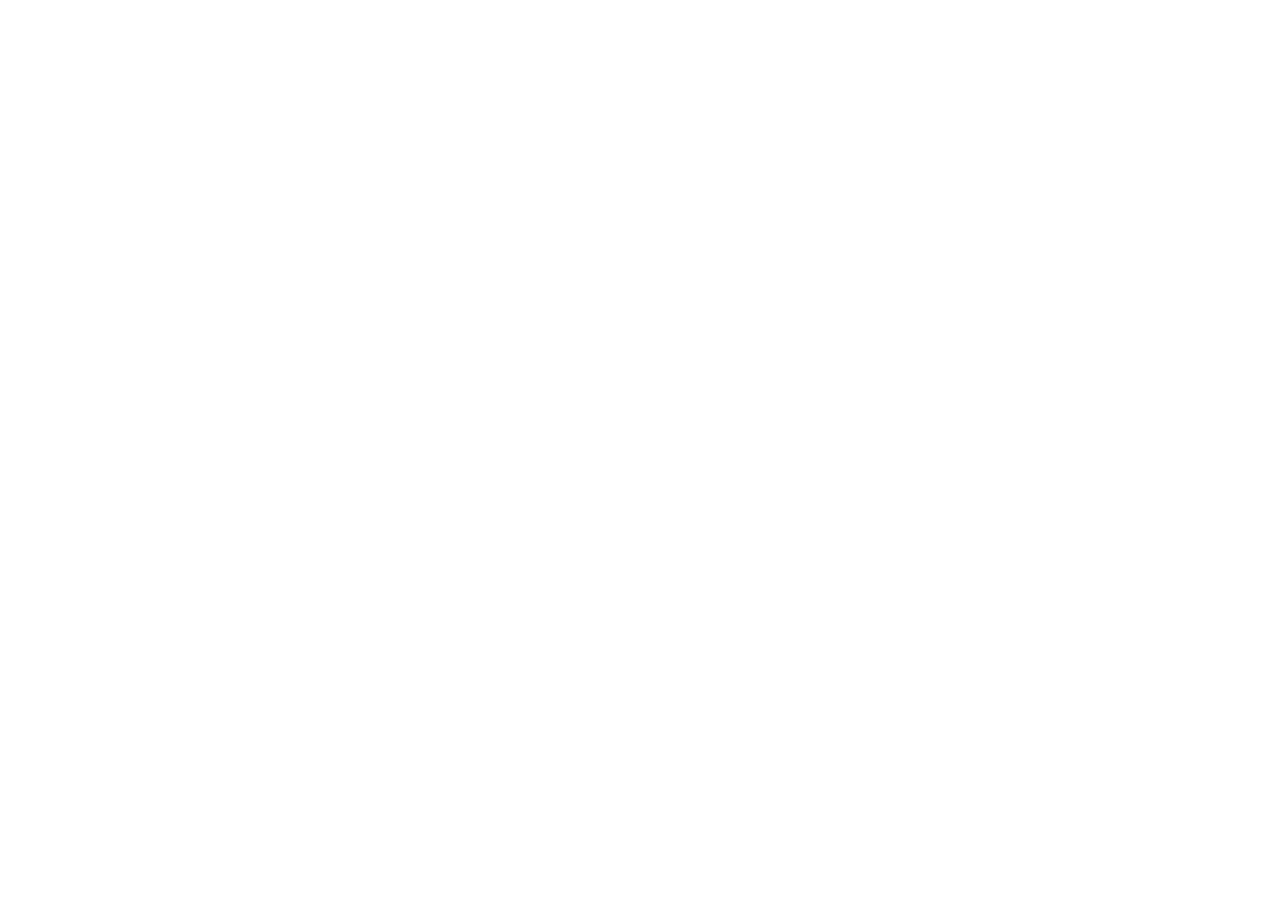
==== index.html @ a6644580 "Add files via upload" ====
<!DOCTYPE html>
<html lang="vi">
  <head>
    <meta charset="UTF-8" />
    <link rel="icon" type="image/svg+xml" href="data:image/svg+xml,<svg xmlns=%22http://www.w3.org/2000/svg%22 viewBox=%220 0 100 100%22><text y=%22.9em%22 font-size=%2290%22>🎓</text></svg>" />
    <meta name="viewport" content="width=device-width, initial-scale=1.0" />
    <title>Công cụ Tính Điểm GPA DTU - Tham khảo cá nhân</title>
    <meta name="description" content="Ứng dụng tham khảo giúp tính GPA tích lũy, theo dõi tín chỉ học lại/cải thiện và quản lý bảng điểm cá nhân. Không phải website chính thức của Đại Học Duy Tân." />
<!-- Dùng đường dẫn tương đối để chạy đúng trên GitHub Pages -->
    <script type="module" crossorigin src="./assets/index-BPbzpTUj.js"></script>
    <link rel="stylesheet" crossorigin href="./assets/index-DLIS5DeS.css" />
  </head>
  <body class="bg-slate-950 text-slate-100 min-h-screen selection:bg-indigo-500 selection:text-white antialiased">
    <div id="root"></div>
  </body>
</html>
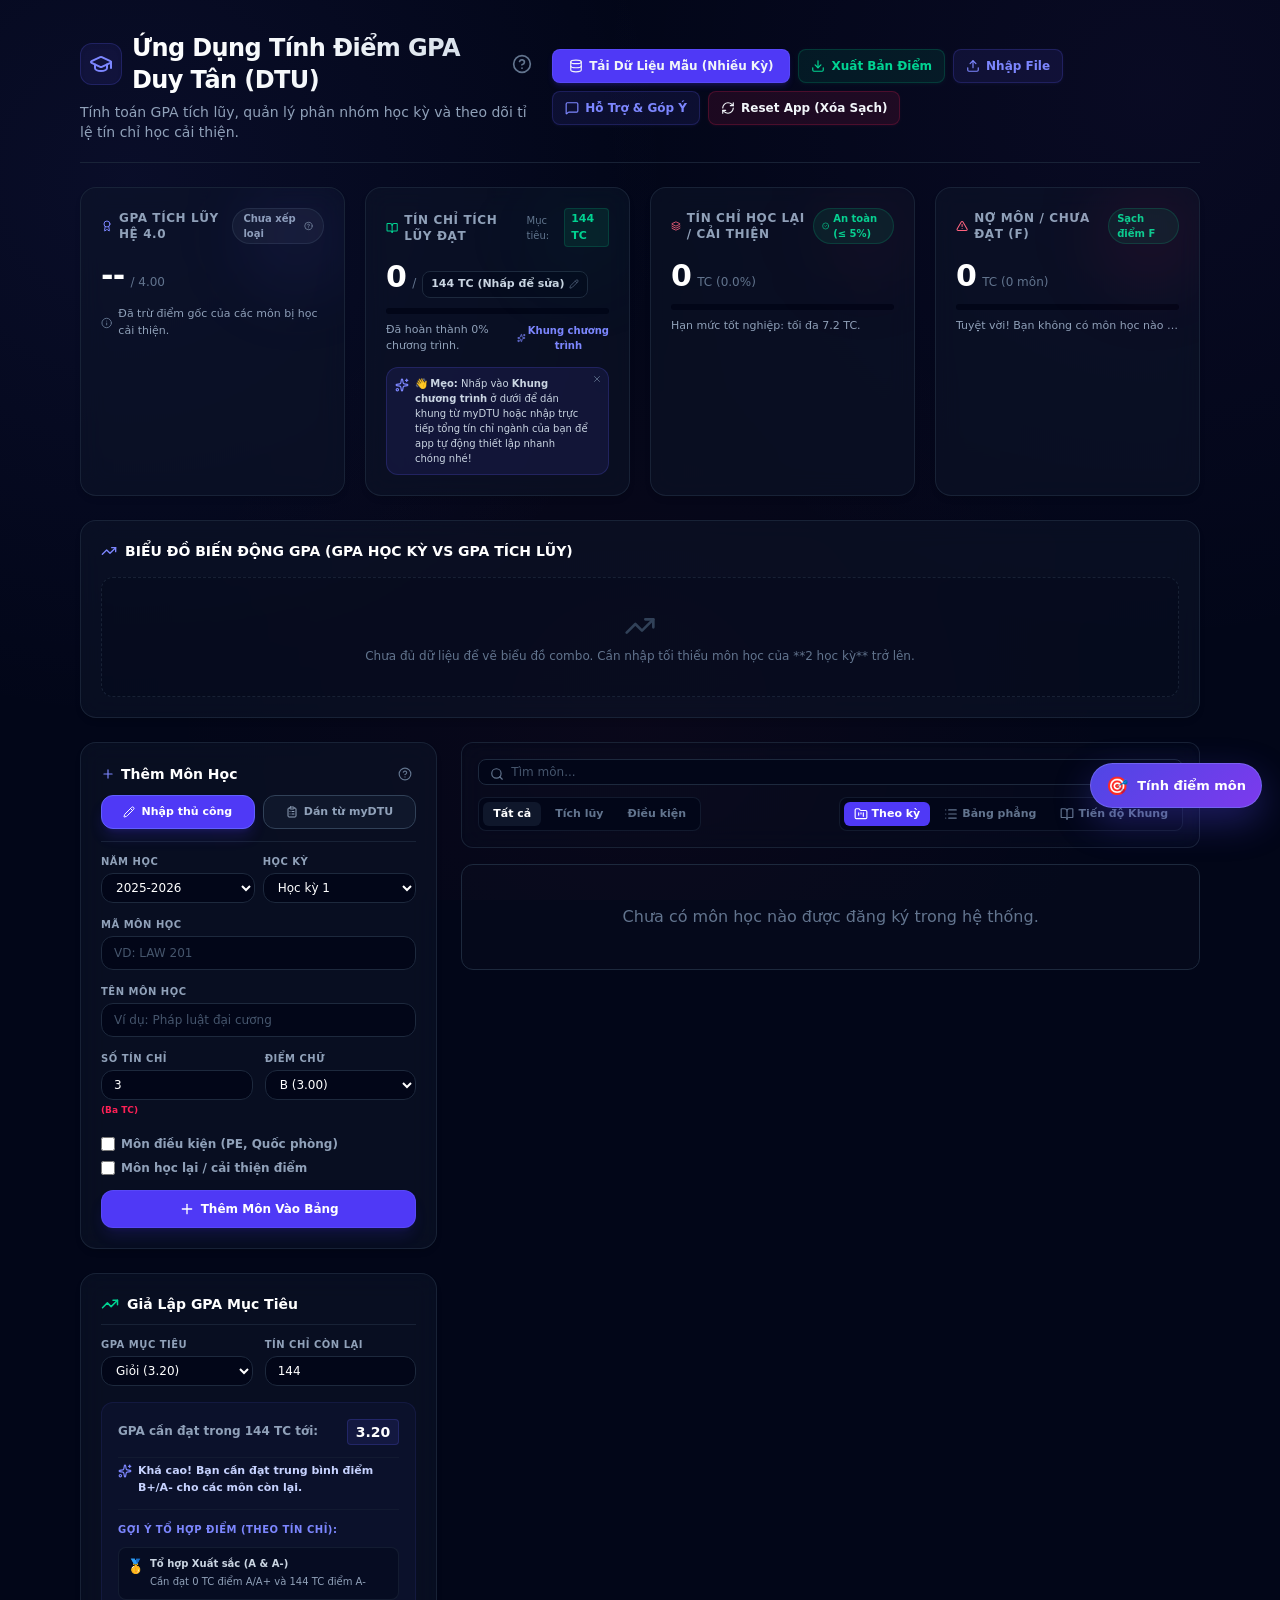
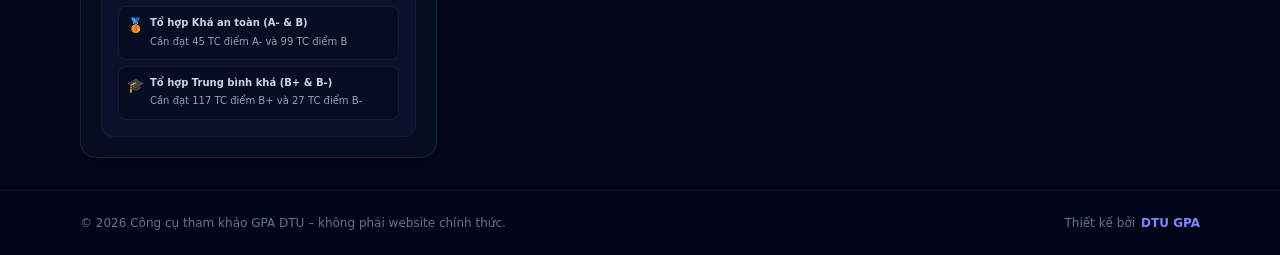
==== commit 9abb7d5a: "Add files via upload" ====
--- a/index.html
+++ b/index.html
@@ -2,15 +2,20 @@
 <html lang="vi">
   <head>
     <meta charset="UTF-8" />
+    <meta name="viewport" content="width=device-width, initial-scale=1.0" />
+    <meta name="theme-color" content="#020617" />
     <link rel="icon" type="image/svg+xml" href="data:image/svg+xml,<svg xmlns=%22http://www.w3.org/2000/svg%22 viewBox=%220 0 100 100%22><text y=%22.9em%22 font-size=%2290%22>🎓</text></svg>" />
-    <meta name="viewport" content="width=device-width, initial-scale=1.0" />
     <title>Công cụ Tính Điểm GPA DTU - Tham khảo cá nhân</title>
-    <meta name="description" content="Ứng dụng tham khảo giúp tính GPA tích lũy, theo dõi tín chỉ học lại/cải thiện và quản lý bảng điểm cá nhân. Không phải website chính thức của Đại Học Duy Tân." />
-<!-- Dùng đường dẫn tương đối để chạy đúng trên GitHub Pages -->
-    <script type="module" crossorigin src="./assets/index-BPbzpTUj.js"></script>
-    <link rel="stylesheet" crossorigin href="./assets/index-DLIS5DeS.css" />
+    <meta name="description" content="Ứng dụng tham khảo giúp tính GPA tích lũy, theo dõi tín chỉ học lại/cải thiện và quản lý bảng điểm cá nhân. Không phải website chính thức của Đại học Duy Tân." />
+    <script type="module" crossorigin src="./index-BPbzpTUj.js"></script>
+    <link rel="stylesheet" crossorigin href="./index-DLIS5DeS.css" />
   </head>
   <body class="bg-slate-950 text-slate-100 min-h-screen selection:bg-indigo-500 selection:text-white antialiased">
-    <div id="root"></div>
+    <div id="root">
+      <div style="min-height:100vh;display:grid;place-items:center;background:#020617;color:#cbd5e1;font-family:Arial,sans-serif;padding:24px;text-align:center">
+        <div>Đang tải công cụ GPA DTU...</div>
+      </div>
+    </div>
+    <script src="./grade-target-calculator.js"></script>
   </body>
 </html>
--- a/index-DLIS5DeS.css
+++ b/index-DLIS5DeS.css
@@ -0,0 +1 @@
+@layer components;@layer properties{@supports (((-webkit-hyphens:none)) and (not (margin-trim:inline))) or ((-moz-orient:inline) and (not (color:rgb(from red r g b)))){*,:before,:after,::backdrop{--tw-translate-x:0;--tw-translate-y:0;--tw-translate-z:0;--tw-rotate-x:initial;--tw-rotate-y:initial;--tw-rotate-z:initial;--tw-skew-x:initial;--tw-skew-y:initial;--tw-space-y-reverse:0;--tw-divide-y-reverse:0;--tw-border-style:solid;--tw-gradient-position:initial;--tw-gradient-from:#0000;--tw-gradient-via:#0000;--tw-gradient-to:#0000;--tw-gradient-stops:initial;--tw-gradient-via-stops:initial;--tw-gradient-from-position:0%;--tw-gradient-via-position:50%;--tw-gradient-to-position:100%;--tw-leading:initial;--tw-font-weight:initial;--tw-tracking:initial;--tw-shadow:0 0 #0000;--tw-shadow-color:initial;--tw-shadow-alpha:100%;--tw-inset-shadow:0 0 #0000;--tw-inset-shadow-color:initial;--tw-inset-shadow-alpha:100%;--tw-ring-color:initial;--tw-ring-shadow:0 0 #0000;--tw-inset-ring-color:initial;--tw-inset-ring-shadow:0 0 #0000;--tw-ring-inset:initial;--tw-ring-offset-width:0px;--tw-ring-offset-color:#fff;--tw-ring-offset-shadow:0 0 #0000;--tw-blur:initial;--tw-brightness:initial;--tw-contrast:initial;--tw-grayscale:initial;--tw-hue-rotate:initial;--tw-invert:initial;--tw-opacity:initial;--tw-saturate:initial;--tw-sepia:initial;--tw-drop-shadow:initial;--tw-drop-shadow-color:initial;--tw-drop-shadow-alpha:100%;--tw-drop-shadow-size:initial;--tw-backdrop-blur:initial;--tw-backdrop-brightness:initial;--tw-backdrop-contrast:initial;--tw-backdrop-grayscale:initial;--tw-backdrop-hue-rotate:initial;--tw-backdrop-invert:initial;--tw-backdrop-opacity:initial;--tw-backdrop-saturate:initial;--tw-backdrop-sepia:initial;--tw-duration:initial;--tw-scale-x:1;--tw-scale-y:1;--tw-scale-z:1}}}@layer theme{:root,:host{--font-sans:ui-sans-serif, system-ui, sans-serif, "Apple Color Emoji", "Segoe UI Emoji", "Segoe UI Symbol", "Noto Color Emoji";--font-mono:ui-monospace, SFMono-Regular, Menlo, Monaco, Consolas, "Liberation Mono", "Courier New", monospace;--color-amber-400:oklch(82.8% .189 84.429);--color-amber-500:oklch(76.9% .188 70.08);--color-emerald-100:oklch(95% .052 163.051);--color-emerald-300:oklch(84.5% .143 164.978);--color-emerald-400:oklch(76.5% .177 163.223);--color-emerald-500:oklch(69.6% .17 162.48);--color-emerald-600:oklch(59.6% .145 163.225);--color-emerald-900:oklch(37.8% .077 168.94);--color-emerald-950:oklch(26.2% .051 172.552);--color-teal-400:oklch(77.7% .152 181.912);--color-indigo-200:oklch(87% .065 274.039);--color-indigo-300:oklch(78.5% .115 274.713);--color-indigo-400:oklch(67.3% .182 276.935);--color-indigo-500:oklch(58.5% .233 277.117);--color-indigo-600:oklch(51.1% .262 276.966);--color-indigo-900:oklch(35.9% .144 278.697);--color-violet-400:oklch(70.2% .183 293.541);--color-violet-500:oklch(60.6% .25 292.717);--color-violet-600:oklch(54.1% .281 293.009);--color-purple-500:oklch(62.7% .265 303.9);--color-rose-400:oklch(71.2% .194 13.428);--color-rose-500:oklch(64.5% .246 16.439);--color-rose-600:oklch(58.6% .253 17.585);--color-rose-900:oklch(41% .159 10.272);--color-rose-950:oklch(27.1% .105 12.094);--color-slate-100:oklch(96.8% .007 247.896);--color-slate-200:oklch(92.9% .013 255.508);--color-slate-300:oklch(86.9% .022 252.894);--color-slate-400:oklch(70.4% .04 256.788);--color-slate-500:oklch(55.4% .046 257.417);--color-slate-600:oklch(44.6% .043 257.281);--color-slate-700:oklch(37.2% .044 257.287);--color-slate-800:oklch(27.9% .041 260.031);--color-slate-900:oklch(20.8% .042 265.755);--color-slate-950:oklch(12.9% .042 264.695);--color-black:#000;--color-white:#fff;--spacing:.25rem;--container-md:28rem;--container-lg:32rem;--container-xl:36rem;--container-3xl:48rem;--container-6xl:72rem;--text-xs:.75rem;--text-xs--line-height:calc(1 / .75);--text-sm:.875rem;--text-sm--line-height:calc(1.25 / .875);--text-base:1rem;--text-base--line-height:calc(1.5 / 1);--text-lg:1.125rem;--text-lg--line-height:calc(1.75 / 1.125);--text-xl:1.25rem;--text-xl--line-height:calc(1.75 / 1.25);--text-2xl:1.5rem;--text-2xl--line-height:calc(2 / 1.5);--text-3xl:1.875rem;--text-3xl--line-height:calc(2.25 / 1.875);--font-weight-medium:500;--font-weight-semibold:600;--font-weight-bold:700;--font-weight-extrabold:800;--font-weight-black:900;--tracking-tight:-.025em;--tracking-wide:.025em;--tracking-wider:.05em;--leading-tight:1.25;--leading-snug:1.375;--leading-normal:1.5;--leading-relaxed:1.625;--radius-md:.375rem;--radius-lg:.5rem;--radius-xl:.75rem;--radius-2xl:1rem;--radius-3xl:1.5rem;--animate-pulse:pulse 2s cubic-bezier(.4, 0, .6, 1) infinite;--blur-sm:8px;--blur-md:12px;--blur-2xl:40px;--default-transition-duration:.15s;--default-transition-timing-function:cubic-bezier(.4, 0, .2, 1);--default-font-family:var(--font-sans);--default-mono-font-family:var(--font-mono)}}@layer base{*,:after,:before,::backdrop{box-sizing:border-box;border:0 solid;margin:0;padding:0}::file-selector-button{box-sizing:border-box;border:0 solid;margin:0;padding:0}html,:host{-webkit-text-size-adjust:100%;tab-size:4;line-height:1.5;font-family:var(--default-font-family,ui-sans-serif, system-ui, sans-serif, "Apple Color Emoji", "Segoe UI Emoji", "Segoe UI Symbol", "Noto Color Emoji");font-feature-settings:var(--default-font-feature-settings,normal);font-variation-settings:var(--default-font-variation-settings,normal);-webkit-tap-highlight-color:transparent}hr{height:0;color:inherit;border-top-width:1px}abbr:where([title]){-webkit-text-decoration:underline dotted;text-decoration:underline dotted}h1,h2,h3,h4,h5,h6{font-size:inherit;font-weight:inherit}a{color:inherit;-webkit-text-decoration:inherit;-webkit-text-decoration:inherit;-webkit-text-decoration:inherit;-webkit-text-decoration:inherit;text-decoration:inherit}b,strong{font-weight:bolder}code,kbd,samp,pre{font-family:var(--default-mono-font-family,ui-monospace, SFMono-Regular, Menlo, Monaco, Consolas, "Liberation Mono", "Courier New", monospace);font-feature-settings:var(--default-mono-font-feature-settings,normal);font-variation-settings:var(--default-mono-font-variation-settings,normal);font-size:1em}small{font-size:80%}sub,sup{vertical-align:baseline;font-size:75%;line-height:0;position:relative}sub{bottom:-.25em}sup{top:-.5em}table{text-indent:0;border-color:inherit;border-collapse:collapse}:-moz-focusring{outline:auto}progress{vertical-align:baseline}summary{display:list-item}ol,ul,menu{list-style:none}img,svg,video,canvas,audio,iframe,embed,object{vertical-align:middle;display:block}img,video{max-width:100%;height:auto}button,input,select,optgroup,textarea{font:inherit;font-feature-settings:inherit;font-variation-settings:inherit;letter-spacing:inherit;color:inherit;opacity:1;background-color:#0000;border-radius:0}::file-selector-button{font:inherit;font-feature-settings:inherit;font-variation-settings:inherit;letter-spacing:inherit;color:inherit;opacity:1;background-color:#0000;border-radius:0}:where(select:is([multiple],[size])) optgroup{font-weight:bolder}:where(select:is([multiple],[size])) optgroup option{padding-inline-start:20px}::file-selector-button{margin-inline-end:4px}::placeholder{opacity:1}@supports (not ((-webkit-appearance:-apple-pay-button))) or (contain-intrinsic-size:1px){::placeholder{color:currentColor}@supports (color:color-mix(in lab, red, red)){::placeholder{color:color-mix(in oklab, currentcolor 50%, transparent)}}}textarea{resize:vertical}::-webkit-search-decoration{-webkit-appearance:none}::-webkit-date-and-time-value{min-height:1lh;text-align:inherit}::-webkit-datetime-edit{display:inline-flex}::-webkit-datetime-edit-fields-wrapper{padding:0}::-webkit-datetime-edit{padding-block:0}::-webkit-datetime-edit-year-field{padding-block:0}::-webkit-datetime-edit-month-field{padding-block:0}::-webkit-datetime-edit-day-field{padding-block:0}::-webkit-datetime-edit-hour-field{padding-block:0}::-webkit-datetime-edit-minute-field{padding-block:0}::-webkit-datetime-edit-second-field{padding-block:0}::-webkit-datetime-edit-millisecond-field{padding-block:0}::-webkit-datetime-edit-meridiem-field{padding-block:0}::-webkit-calendar-picker-indicator{line-height:1}:-moz-ui-invalid{box-shadow:none}button,input:where([type=button],[type=reset],[type=submit]){appearance:button}::file-selector-button{appearance:button}::-webkit-inner-spin-button{height:auto}::-webkit-outer-spin-button{height:auto}[hidden]:where(:not([hidden=until-found])){display:none!important}}@layer utilities{.pointer-events-none{pointer-events:none}.visible{visibility:visible}.absolute{position:absolute}.fixed{position:fixed}.relative{position:relative}.static{position:static}.inset-0{inset:calc(var(--spacing) * 0)}.inset-x-0{inset-inline:calc(var(--spacing) * 0)}.-top-1\.5{top:calc(var(--spacing) * -1.5)}.top-0{top:calc(var(--spacing) * 0)}.top-1{top:calc(var(--spacing) * 1)}.top-2{top:calc(var(--spacing) * 2)}.top-5{top:calc(var(--spacing) * 5)}.right-0{right:calc(var(--spacing) * 0)}.right-1{right:calc(var(--spacing) * 1)}.-bottom-1\.5{bottom:calc(var(--spacing) * -1.5)}.bottom-0{bottom:calc(var(--spacing) * 0)}.bottom-5{bottom:calc(var(--spacing) * 5)}.left-1\/2{left:50%}.left-3{left:calc(var(--spacing) * 3)}.z-30{z-index:30}.z-40{z-index:40}.z-50{z-index:50}.z-\[9999\]{z-index:9999}.container{width:100%}@media (width>=40rem){.container{max-width:40rem}}@media (width>=48rem){.container{max-width:48rem}}@media (width>=64rem){.container{max-width:64rem}}@media (width>=80rem){.container{max-width:80rem}}@media (width>=96rem){.container{max-width:96rem}}.mx-0\.5{margin-inline:calc(var(--spacing) * .5)}.mx-auto{margin-inline:auto}.my-1{margin-block:calc(var(--spacing) * 1)}.my-10{margin-block:calc(var(--spacing) * 10)}.mt-0\.5{margin-top:calc(var(--spacing) * .5)}.mt-1{margin-top:calc(var(--spacing) * 1)}.mt-2{margin-top:calc(var(--spacing) * 2)}.mt-2\.5{margin-top:calc(var(--spacing) * 2.5)}.mt-3{margin-top:calc(var(--spacing) * 3)}.mt-3\.5{margin-top:calc(var(--spacing) * 3.5)}.mt-4{margin-top:calc(var(--spacing) * 4)}.mt-6{margin-top:calc(var(--spacing) * 6)}.mb-0\.5{margin-bottom:calc(var(--spacing) * .5)}.mb-1{margin-bottom:calc(var(--spacing) * 1)}.mb-1\.5{margin-bottom:calc(var(--spacing) * 1.5)}.mb-2\.5{margin-bottom:calc(var(--spacing) * 2.5)}.mb-3{margin-bottom:calc(var(--spacing) * 3)}.mb-3\.5{margin-bottom:calc(var(--spacing) * 3.5)}.mb-4{margin-bottom:calc(var(--spacing) * 4)}.mb-6{margin-bottom:calc(var(--spacing) * 6)}.ml-1{margin-left:calc(var(--spacing) * 1)}.line-clamp-2{-webkit-line-clamp:2;-webkit-box-orient:vertical;display:-webkit-box;overflow:hidden}.block{display:block}.flex{display:flex}.grid{display:grid}.hidden{display:none}.inline{display:inline}.table{display:table}.h-1\.5{height:calc(var(--spacing) * 1.5)}.h-2{height:calc(var(--spacing) * 2)}.h-2\.5{height:calc(var(--spacing) * 2.5)}.h-3{height:calc(var(--spacing) * 3)}.h-3\.5{height:calc(var(--spacing) * 3.5)}.h-4{height:calc(var(--spacing) * 4)}.h-4\.5{height:calc(var(--spacing) * 4.5)}.h-5{height:calc(var(--spacing) * 5)}.h-6{height:calc(var(--spacing) * 6)}.h-8{height:calc(var(--spacing) * 8)}.h-10{height:calc(var(--spacing) * 10)}.h-12{height:calc(var(--spacing) * 12)}.h-20{height:calc(var(--spacing) * 20)}.h-24{height:calc(var(--spacing) * 24)}.h-28{height:calc(var(--spacing) * 28)}.h-32{height:calc(var(--spacing) * 32)}.h-\[2px\]{height:2px}.h-\[185px\]{height:185px}.h-\[500px\]{height:500px}.h-full{height:100%}.h-px{height:1px}.max-h-36{max-height:calc(var(--spacing) * 36)}.max-h-\[85vh\]{max-height:85vh}.max-h-\[90vh\]{max-height:90vh}.max-h-\[180px\]{max-height:180px}.min-h-screen{min-height:100vh}.w-2{width:calc(var(--spacing) * 2)}.w-2\.5{width:calc(var(--spacing) * 2.5)}.w-3{width:calc(var(--spacing) * 3)}.w-3\.5{width:calc(var(--spacing) * 3.5)}.w-4{width:calc(var(--spacing) * 4)}.w-4\.5{width:calc(var(--spacing) * 4.5)}.w-5{width:calc(var(--spacing) * 5)}.w-6{width:calc(var(--spacing) * 6)}.w-8{width:calc(var(--spacing) * 8)}.w-10{width:calc(var(--spacing) * 10)}.w-12{width:calc(var(--spacing) * 12)}.w-16{width:calc(var(--spacing) * 16)}.w-24{width:calc(var(--spacing) * 24)}.w-48{width:calc(var(--spacing) * 48)}.w-full{width:100%}.max-w-3xl{max-width:var(--container-3xl)}.max-w-6xl{max-width:var(--container-6xl)}.max-w-\[90vw\]{max-width:90vw}.max-w-lg{max-width:var(--container-lg)}.max-w-md{max-width:var(--container-md)}.max-w-xl{max-width:var(--container-xl)}.min-w-0{min-width:calc(var(--spacing) * 0)}.min-w-\[320px\]{min-width:320px}.min-w-\[580px\]{min-width:580px}.flex-1{flex:1}.flex-shrink-0,.shrink-0{flex-shrink:0}.flex-grow{flex-grow:1}.border-collapse{border-collapse:collapse}.-translate-x-1\/2{--tw-translate-x:calc(calc(1 / 2 * 100%) * -1);translate:var(--tw-translate-x) var(--tw-translate-y)}.rotate-45{rotate:45deg}.transform{transform:var(--tw-rotate-x,) var(--tw-rotate-y,) var(--tw-rotate-z,) var(--tw-skew-x,) var(--tw-skew-y,)}.animate-pulse{animation:var(--animate-pulse)}.cursor-not-allowed{cursor:not-allowed}.cursor-pointer{cursor:pointer}.resize-none{resize:none}.list-inside{list-style-position:inside}.list-decimal{list-style-type:decimal}.list-disc{list-style-type:disc}.appearance-none{appearance:none}.grid-cols-1{grid-template-columns:repeat(1,minmax(0,1fr))}.grid-cols-2{grid-template-columns:repeat(2,minmax(0,1fr))}.grid-cols-3{grid-template-columns:repeat(3,minmax(0,1fr))}.flex-col{flex-direction:column}.flex-wrap{flex-wrap:wrap}.items-baseline{align-items:baseline}.items-center{align-items:center}.items-start{align-items:flex-start}.items-stretch{align-items:stretch}.justify-between{justify-content:space-between}.justify-center{justify-content:center}.justify-end{justify-content:flex-end}.gap-0\.5{gap:calc(var(--spacing) * .5)}.gap-1{gap:calc(var(--spacing) * 1)}.gap-1\.5{gap:calc(var(--spacing) * 1.5)}.gap-2{gap:calc(var(--spacing) * 2)}.gap-2\.5{gap:calc(var(--spacing) * 2.5)}.gap-3{gap:calc(var(--spacing) * 3)}.gap-4{gap:calc(var(--spacing) * 4)}.gap-5{gap:calc(var(--spacing) * 5)}:where(.space-y-1>:not(:last-child)){--tw-space-y-reverse:0;margin-block-start:calc(calc(var(--spacing) * 1) * var(--tw-space-y-reverse));margin-block-end:calc(calc(var(--spacing) * 1) * calc(1 - var(--tw-space-y-reverse)))}:where(.space-y-1\.5>:not(:last-child)){--tw-space-y-reverse:0;margin-block-start:calc(calc(var(--spacing) * 1.5) * var(--tw-space-y-reverse));margin-block-end:calc(calc(var(--spacing) * 1.5) * calc(1 - var(--tw-space-y-reverse)))}:where(.space-y-2>:not(:last-child)){--tw-space-y-reverse:0;margin-block-start:calc(calc(var(--spacing) * 2) * var(--tw-space-y-reverse));margin-block-end:calc(calc(var(--spacing) * 2) * calc(1 - var(--tw-space-y-reverse)))}:where(.space-y-2\.5>:not(:last-child)){--tw-space-y-reverse:0;margin-block-start:calc(calc(var(--spacing) * 2.5) * var(--tw-space-y-reverse));margin-block-end:calc(calc(var(--spacing) * 2.5) * calc(1 - var(--tw-space-y-reverse)))}:where(.space-y-3>:not(:last-child)){--tw-space-y-reverse:0;margin-block-start:calc(calc(var(--spacing) * 3) * var(--tw-space-y-reverse));margin-block-end:calc(calc(var(--spacing) * 3) * calc(1 - var(--tw-space-y-reverse)))}:where(.space-y-3\.5>:not(:last-child)){--tw-space-y-reverse:0;margin-block-start:calc(calc(var(--spacing) * 3.5) * var(--tw-space-y-reverse));margin-block-end:calc(calc(var(--spacing) * 3.5) * calc(1 - var(--tw-space-y-reverse)))}:where(.space-y-4>:not(:last-child)){--tw-space-y-reverse:0;margin-block-start:calc(calc(var(--spacing) * 4) * var(--tw-space-y-reverse));margin-block-end:calc(calc(var(--spacing) * 4) * calc(1 - var(--tw-space-y-reverse)))}:where(.space-y-6>:not(:last-child)){--tw-space-y-reverse:0;margin-block-start:calc(calc(var(--spacing) * 6) * var(--tw-space-y-reverse));margin-block-end:calc(calc(var(--spacing) * 6) * calc(1 - var(--tw-space-y-reverse)))}:where(.divide-y>:not(:last-child)){--tw-divide-y-reverse:0;border-bottom-style:var(--tw-border-style);border-top-style:var(--tw-border-style);border-top-width:calc(1px * var(--tw-divide-y-reverse));border-bottom-width:calc(1px * calc(1 - var(--tw-divide-y-reverse)))}:where(.divide-slate-800\/60>:not(:last-child)){border-color:#1d293d99}@supports (color:color-mix(in lab, red, red)){:where(.divide-slate-800\/60>:not(:last-child)){border-color:color-mix(in oklab, var(--color-slate-800) 60%, transparent)}}.truncate{text-overflow:ellipsis;white-space:nowrap;overflow:hidden}.overflow-hidden{overflow:hidden}.overflow-visible{overflow:visible}.overflow-x-auto{overflow-x:auto}.overflow-y-auto{overflow-y:auto}.rounded{border-radius:.25rem}.rounded-2xl{border-radius:var(--radius-2xl)}.rounded-full{border-radius:3.40282e38px}.rounded-lg{border-radius:var(--radius-lg)}.rounded-md{border-radius:var(--radius-md)}.rounded-xl{border-radius:var(--radius-xl)}.rounded-t-3xl{border-top-left-radius:var(--radius-3xl);border-top-right-radius:var(--radius-3xl)}.border{border-style:var(--tw-border-style);border-width:1px}.border-0{border-style:var(--tw-border-style);border-width:0}.border-t{border-top-style:var(--tw-border-style);border-top-width:1px}.border-r{border-right-style:var(--tw-border-style);border-right-width:1px}.border-b{border-bottom-style:var(--tw-border-style);border-bottom-width:1px}.border-l{border-left-style:var(--tw-border-style);border-left-width:1px}.border-l-2{border-left-style:var(--tw-border-style);border-left-width:2px}.border-dashed{--tw-border-style:dashed;border-style:dashed}.border-amber-500\/10{border-color:#f99c001a}@supports (color:color-mix(in lab, red, red)){.border-amber-500\/10{border-color:color-mix(in oklab, var(--color-amber-500) 10%, transparent)}}.border-amber-500\/15{border-color:#f99c0026}@supports (color:color-mix(in lab, red, red)){.border-amber-500\/15{border-color:color-mix(in oklab, var(--color-amber-500) 15%, transparent)}}.border-amber-500\/20{border-color:#f99c0033}@supports (color:color-mix(in lab, red, red)){.border-amber-500\/20{border-color:color-mix(in oklab, var(--color-amber-500) 20%, transparent)}}.border-emerald-400\/20{border-color:#00d29433}@supports (color:color-mix(in lab, red, red)){.border-emerald-400\/20{border-color:color-mix(in oklab, var(--color-emerald-400) 20%, transparent)}}.border-emerald-500{border-color:var(--color-emerald-500)}.border-emerald-500\/10{border-color:#00bb7f1a}@supports (color:color-mix(in lab, red, red)){.border-emerald-500\/10{border-color:color-mix(in oklab, var(--color-emerald-500) 10%, transparent)}}.border-emerald-500\/15{border-color:#00bb7f26}@supports (color:color-mix(in lab, red, red)){.border-emerald-500\/15{border-color:color-mix(in oklab, var(--color-emerald-500) 15%, transparent)}}.border-emerald-500\/20{border-color:#00bb7f33}@supports (color:color-mix(in lab, red, red)){.border-emerald-500\/20{border-color:color-mix(in oklab, var(--color-emerald-500) 20%, transparent)}}.border-emerald-500\/50{border-color:#00bb7f80}@supports (color:color-mix(in lab, red, red)){.border-emerald-500\/50{border-color:color-mix(in oklab, var(--color-emerald-500) 50%, transparent)}}.border-emerald-950\/20{border-color:#002c2233}@supports (color:color-mix(in lab, red, red)){.border-emerald-950\/20{border-color:color-mix(in oklab, var(--color-emerald-950) 20%, transparent)}}.border-indigo-400\/20{border-color:#7d87ff33}@supports (color:color-mix(in lab, red, red)){.border-indigo-400\/20{border-color:color-mix(in oklab, var(--color-indigo-400) 20%, transparent)}}.border-indigo-500{border-color:var(--color-indigo-500)}.border-indigo-500\/10{border-color:#625fff1a}@supports (color:color-mix(in lab, red, red)){.border-indigo-500\/10{border-color:color-mix(in oklab, var(--color-indigo-500) 10%, transparent)}}.border-indigo-500\/15{border-color:#625fff26}@supports (color:color-mix(in lab, red, red)){.border-indigo-500\/15{border-color:color-mix(in oklab, var(--color-indigo-500) 15%, transparent)}}.border-indigo-500\/20{border-color:#625fff33}@supports (color:color-mix(in lab, red, red)){.border-indigo-500\/20{border-color:color-mix(in oklab, var(--color-indigo-500) 20%, transparent)}}.border-indigo-500\/30{border-color:#625fff4d}@supports (color:color-mix(in lab, red, red)){.border-indigo-500\/30{border-color:color-mix(in oklab, var(--color-indigo-500) 30%, transparent)}}.border-indigo-500\/40{border-color:#625fff66}@supports (color:color-mix(in lab, red, red)){.border-indigo-500\/40{border-color:color-mix(in oklab, var(--color-indigo-500) 40%, transparent)}}.border-rose-500\/10{border-color:#ff23571a}@supports (color:color-mix(in lab, red, red)){.border-rose-500\/10{border-color:color-mix(in oklab, var(--color-rose-500) 10%, transparent)}}.border-rose-500\/15{border-color:#ff235726}@supports (color:color-mix(in lab, red, red)){.border-rose-500\/15{border-color:color-mix(in oklab, var(--color-rose-500) 15%, transparent)}}.border-rose-500\/20{border-color:#ff235733}@supports (color:color-mix(in lab, red, red)){.border-rose-500\/20{border-color:color-mix(in oklab, var(--color-rose-500) 20%, transparent)}}.border-rose-950\/20{border-color:#4d021833}@supports (color:color-mix(in lab, red, red)){.border-rose-950\/20{border-color:color-mix(in oklab, var(--color-rose-950) 20%, transparent)}}.border-slate-500\/20{border-color:#62748e33}@supports (color:color-mix(in lab, red, red)){.border-slate-500\/20{border-color:color-mix(in oklab, var(--color-slate-500) 20%, transparent)}}.border-slate-700{border-color:var(--color-slate-700)}.border-slate-700\/30{border-color:#3141584d}@supports (color:color-mix(in lab, red, red)){.border-slate-700\/30{border-color:color-mix(in oklab, var(--color-slate-700) 30%, transparent)}}.border-slate-700\/80{border-color:#314158cc}@supports (color:color-mix(in lab, red, red)){.border-slate-700\/80{border-color:color-mix(in oklab, var(--color-slate-700) 80%, transparent)}}.border-slate-800{border-color:var(--color-slate-800)}.border-slate-800\/40{border-color:#1d293d66}@supports (color:color-mix(in lab, red, red)){.border-slate-800\/40{border-color:color-mix(in oklab, var(--color-slate-800) 40%, transparent)}}.border-slate-800\/50{border-color:#1d293d80}@supports (color:color-mix(in lab, red, red)){.border-slate-800\/50{border-color:color-mix(in oklab, var(--color-slate-800) 50%, transparent)}}.border-slate-800\/60{border-color:#1d293d99}@supports (color:color-mix(in lab, red, red)){.border-slate-800\/60{border-color:color-mix(in oklab, var(--color-slate-800) 60%, transparent)}}.border-slate-800\/80{border-color:#1d293dcc}@supports (color:color-mix(in lab, red, red)){.border-slate-800\/80{border-color:color-mix(in oklab, var(--color-slate-800) 80%, transparent)}}.border-slate-900{border-color:var(--color-slate-900)}.border-violet-500\/20{border-color:#8d54ff33}@supports (color:color-mix(in lab, red, red)){.border-violet-500\/20{border-color:color-mix(in oklab, var(--color-violet-500) 20%, transparent)}}.bg-amber-500\/10{background-color:#f99c001a}@supports (color:color-mix(in lab, red, red)){.bg-amber-500\/10{background-color:color-mix(in oklab, var(--color-amber-500) 10%, transparent)}}.bg-black\/60{background-color:#0009}@supports (color:color-mix(in lab, red, red)){.bg-black\/60{background-color:color-mix(in oklab, var(--color-black) 60%, transparent)}}.bg-emerald-500{background-color:var(--color-emerald-500)}.bg-emerald-500\/5{background-color:#00bb7f0d}@supports (color:color-mix(in lab, red, red)){.bg-emerald-500\/5{background-color:color-mix(in oklab, var(--color-emerald-500) 5%, transparent)}}.bg-emerald-500\/10{background-color:#00bb7f1a}@supports (color:color-mix(in lab, red, red)){.bg-emerald-500\/10{background-color:color-mix(in oklab, var(--color-emerald-500) 10%, transparent)}}.bg-emerald-500\/15{background-color:#00bb7f26}@supports (color:color-mix(in lab, red, red)){.bg-emerald-500\/15{background-color:color-mix(in oklab, var(--color-emerald-500) 15%, transparent)}}.bg-emerald-600{background-color:var(--color-emerald-600)}.bg-indigo-500{background-color:var(--color-indigo-500)}.bg-indigo-500\/5{background-color:#625fff0d}@supports (color:color-mix(in lab, red, red)){.bg-indigo-500\/5{background-color:color-mix(in oklab, var(--color-indigo-500) 5%, transparent)}}.bg-indigo-500\/10{background-color:#625fff1a}@supports (color:color-mix(in lab, red, red)){.bg-indigo-500\/10{background-color:color-mix(in oklab, var(--color-indigo-500) 10%, transparent)}}.bg-indigo-500\/15{background-color:#625fff26}@supports (color:color-mix(in lab, red, red)){.bg-indigo-500\/15{background-color:color-mix(in oklab, var(--color-indigo-500) 15%, transparent)}}.bg-indigo-500\/20{background-color:#625fff33}@supports (color:color-mix(in lab, red, red)){.bg-indigo-500\/20{background-color:color-mix(in oklab, var(--color-indigo-500) 20%, transparent)}}.bg-indigo-600{background-color:var(--color-indigo-600)}.bg-indigo-600\/35{background-color:#4f39f659}@supports (color:color-mix(in lab, red, red)){.bg-indigo-600\/35{background-color:color-mix(in oklab, var(--color-indigo-600) 35%, transparent)}}.bg-rose-500{background-color:var(--color-rose-500)}.bg-rose-500\/5{background-color:#ff23570d}@supports (color:color-mix(in lab, red, red)){.bg-rose-500\/5{background-color:color-mix(in oklab, var(--color-rose-500) 5%, transparent)}}.bg-rose-500\/10{background-color:#ff23571a}@supports (color:color-mix(in lab, red, red)){.bg-rose-500\/10{background-color:color-mix(in oklab, var(--color-rose-500) 10%, transparent)}}.bg-rose-500\/15{background-color:#ff235726}@supports (color:color-mix(in lab, red, red)){.bg-rose-500\/15{background-color:color-mix(in oklab, var(--color-rose-500) 15%, transparent)}}.bg-rose-600{background-color:var(--color-rose-600)}.bg-slate-400{background-color:var(--color-slate-400)}.bg-slate-500\/10{background-color:#62748e1a}@supports (color:color-mix(in lab, red, red)){.bg-slate-500\/10{background-color:color-mix(in oklab, var(--color-slate-500) 10%, transparent)}}.bg-slate-800{background-color:var(--color-slate-800)}.bg-slate-800\/40{background-color:#1d293d66}@supports (color:color-mix(in lab, red, red)){.bg-slate-800\/40{background-color:color-mix(in oklab, var(--color-slate-800) 40%, transparent)}}.bg-slate-800\/50{background-color:#1d293d80}@supports (color:color-mix(in lab, red, red)){.bg-slate-800\/50{background-color:color-mix(in oklab, var(--color-slate-800) 50%, transparent)}}.bg-slate-900{background-color:var(--color-slate-900)}.bg-slate-900\/20{background-color:#0f172b33}@supports (color:color-mix(in lab, red, red)){.bg-slate-900\/20{background-color:color-mix(in oklab, var(--color-slate-900) 20%, transparent)}}.bg-slate-900\/25{background-color:#0f172b40}@supports (color:color-mix(in lab, red, red)){.bg-slate-900\/25{background-color:color-mix(in oklab, var(--color-slate-900) 25%, transparent)}}.bg-slate-900\/30{background-color:#0f172b4d}@supports (color:color-mix(in lab, red, red)){.bg-slate-900\/30{background-color:color-mix(in oklab, var(--color-slate-900) 30%, transparent)}}.bg-slate-900\/40{background-color:#0f172b66}@supports (color:color-mix(in lab, red, red)){.bg-slate-900\/40{background-color:color-mix(in oklab, var(--color-slate-900) 40%, transparent)}}.bg-slate-900\/50{background-color:#0f172b80}@supports (color:color-mix(in lab, red, red)){.bg-slate-900\/50{background-color:color-mix(in oklab, var(--color-slate-900) 50%, transparent)}}.bg-slate-900\/60{background-color:#0f172b99}@supports (color:color-mix(in lab, red, red)){.bg-slate-900\/60{background-color:color-mix(in oklab, var(--color-slate-900) 60%, transparent)}}.bg-slate-900\/98{background-color:#0f172bfa}@supports (color:color-mix(in lab, red, red)){.bg-slate-900\/98{background-color:color-mix(in oklab, var(--color-slate-900) 98%, transparent)}}.bg-slate-950{background-color:var(--color-slate-950)}.bg-slate-950\/10{background-color:#0206181a}@supports (color:color-mix(in lab, red, red)){.bg-slate-950\/10{background-color:color-mix(in oklab, var(--color-slate-950) 10%, transparent)}}.bg-slate-950\/20{background-color:#02061833}@supports (color:color-mix(in lab, red, red)){.bg-slate-950\/20{background-color:color-mix(in oklab, var(--color-slate-950) 20%, transparent)}}.bg-slate-950\/40{background-color:#02061866}@supports (color:color-mix(in lab, red, red)){.bg-slate-950\/40{background-color:color-mix(in oklab, var(--color-slate-950) 40%, transparent)}}.bg-slate-950\/60{background-color:#02061899}@supports (color:color-mix(in lab, red, red)){.bg-slate-950\/60{background-color:color-mix(in oklab, var(--color-slate-950) 60%, transparent)}}.bg-slate-950\/80{background-color:#020618cc}@supports (color:color-mix(in lab, red, red)){.bg-slate-950\/80{background-color:color-mix(in oklab, var(--color-slate-950) 80%, transparent)}}.bg-slate-950\/95{background-color:#020618f2}@supports (color:color-mix(in lab, red, red)){.bg-slate-950\/95{background-color:color-mix(in oklab, var(--color-slate-950) 95%, transparent)}}.bg-transparent{background-color:#0000}.bg-violet-500\/10{background-color:#8d54ff1a}@supports (color:color-mix(in lab, red, red)){.bg-violet-500\/10{background-color:color-mix(in oklab, var(--color-violet-500) 10%, transparent)}}.bg-gradient-to-r{--tw-gradient-position:to right in oklab;background-image:linear-gradient(var(--tw-gradient-stops))}.from-emerald-500{--tw-gradient-from:var(--color-emerald-500);--tw-gradient-stops:var(--tw-gradient-via-stops,var(--tw-gradient-position), var(--tw-gradient-from) var(--tw-gradient-from-position), var(--tw-gradient-to) var(--tw-gradient-to-position))}.from-indigo-500\/10{--tw-gradient-from:#625fff1a}@supports (color:color-mix(in lab, red, red)){.from-indigo-500\/10{--tw-gradient-from:color-mix(in oklab, var(--color-indigo-500) 10%, transparent)}}.from-indigo-500\/10{--tw-gradient-stops:var(--tw-gradient-via-stops,var(--tw-gradient-position), var(--tw-gradient-from) var(--tw-gradient-from-position), var(--tw-gradient-to) var(--tw-gradient-to-position))}.from-indigo-500\/40{--tw-gradient-from:#625fff66}@supports (color:color-mix(in lab, red, red)){.from-indigo-500\/40{--tw-gradient-from:color-mix(in oklab, var(--color-indigo-500) 40%, transparent)}}.from-indigo-500\/40{--tw-gradient-stops:var(--tw-gradient-via-stops,var(--tw-gradient-position), var(--tw-gradient-from) var(--tw-gradient-from-position), var(--tw-gradient-to) var(--tw-gradient-to-position))}.from-indigo-600{--tw-gradient-from:var(--color-indigo-600);--tw-gradient-stops:var(--tw-gradient-via-stops,var(--tw-gradient-position), var(--tw-gradient-from) var(--tw-gradient-from-position), var(--tw-gradient-to) var(--tw-gradient-to-position))}.from-white{--tw-gradient-from:var(--color-white);--tw-gradient-stops:var(--tw-gradient-via-stops,var(--tw-gradient-position), var(--tw-gradient-from) var(--tw-gradient-from-position), var(--tw-gradient-to) var(--tw-gradient-to-position))}.via-slate-100{--tw-gradient-via:var(--color-slate-100);--tw-gradient-via-stops:var(--tw-gradient-position), var(--tw-gradient-from) var(--tw-gradient-from-position), var(--tw-gradient-via) var(--tw-gradient-via-position), var(--tw-gradient-to) var(--tw-gradient-to-position);--tw-gradient-stops:var(--tw-gradient-via-stops)}.to-purple-500\/10{--tw-gradient-to:#ac4bff1a}@supports (color:color-mix(in lab, red, red)){.to-purple-500\/10{--tw-gradient-to:color-mix(in oklab, var(--color-purple-500) 10%, transparent)}}.to-purple-500\/10{--tw-gradient-stops:var(--tw-gradient-via-stops,var(--tw-gradient-position), var(--tw-gradient-from) var(--tw-gradient-from-position), var(--tw-gradient-to) var(--tw-gradient-to-position))}.to-slate-300{--tw-gradient-to:var(--color-slate-300);--tw-gradient-stops:var(--tw-gradient-via-stops,var(--tw-gradient-position), var(--tw-gradient-from) var(--tw-gradient-from-position), var(--tw-gradient-to) var(--tw-gradient-to-position))}.to-teal-400{--tw-gradient-to:var(--color-teal-400);--tw-gradient-stops:var(--tw-gradient-via-stops,var(--tw-gradient-position), var(--tw-gradient-from) var(--tw-gradient-from-position), var(--tw-gradient-to) var(--tw-gradient-to-position))}.to-transparent{--tw-gradient-to:transparent;--tw-gradient-stops:var(--tw-gradient-via-stops,var(--tw-gradient-position), var(--tw-gradient-from) var(--tw-gradient-from-position), var(--tw-gradient-to) var(--tw-gradient-to-position))}.to-violet-600{--tw-gradient-to:var(--color-violet-600);--tw-gradient-stops:var(--tw-gradient-via-stops,var(--tw-gradient-position), var(--tw-gradient-from) var(--tw-gradient-from-position), var(--tw-gradient-to) var(--tw-gradient-to-position))}.bg-clip-text{-webkit-background-clip:text;background-clip:text}.object-contain{object-fit:contain}.object-cover{object-fit:cover}.p-0\.5{padding:calc(var(--spacing) * .5)}.p-1{padding:calc(var(--spacing) * 1)}.p-1\.5{padding:calc(var(--spacing) * 1.5)}.p-2{padding:calc(var(--spacing) * 2)}.p-2\.5{padding:calc(var(--spacing) * 2.5)}.p-3{padding:calc(var(--spacing) * 3)}.p-3\.5{padding:calc(var(--spacing) * 3.5)}.p-4{padding:calc(var(--spacing) * 4)}.p-5{padding:calc(var(--spacing) * 5)}.p-6{padding:calc(var(--spacing) * 6)}.p-8{padding:calc(var(--spacing) * 8)}.px-0\.5{padding-inline:calc(var(--spacing) * .5)}.px-1{padding-inline:calc(var(--spacing) * 1)}.px-1\.5{padding-inline:calc(var(--spacing) * 1.5)}.px-2{padding-inline:calc(var(--spacing) * 2)}.px-2\.5{padding-inline:calc(var(--spacing) * 2.5)}.px-3{padding-inline:calc(var(--spacing) * 3)}.px-3\.5{padding-inline:calc(var(--spacing) * 3.5)}.px-4{padding-inline:calc(var(--spacing) * 4)}.px-5{padding-inline:calc(var(--spacing) * 5)}.py-0\.5{padding-block:calc(var(--spacing) * .5)}.py-1{padding-block:calc(var(--spacing) * 1)}.py-1\.5{padding-block:calc(var(--spacing) * 1.5)}.py-2{padding-block:calc(var(--spacing) * 2)}.py-2\.5{padding-block:calc(var(--spacing) * 2.5)}.py-3{padding-block:calc(var(--spacing) * 3)}.py-4{padding-block:calc(var(--spacing) * 4)}.py-6{padding-block:calc(var(--spacing) * 6)}.py-8{padding-block:calc(var(--spacing) * 8)}.py-10{padding-block:calc(var(--spacing) * 10)}.pt-1{padding-top:calc(var(--spacing) * 1)}.pt-1\.5{padding-top:calc(var(--spacing) * 1.5)}.pt-2{padding-top:calc(var(--spacing) * 2)}.pt-3{padding-top:calc(var(--spacing) * 3)}.pt-3\.5{padding-top:calc(var(--spacing) * 3.5)}.pt-4{padding-top:calc(var(--spacing) * 4)}.pr-1{padding-right:calc(var(--spacing) * 1)}.pr-1\.5{padding-right:calc(var(--spacing) * 1.5)}.pr-2{padding-right:calc(var(--spacing) * 2)}.pr-3{padding-right:calc(var(--spacing) * 3)}.pb-1\.5{padding-bottom:calc(var(--spacing) * 1.5)}.pb-2{padding-bottom:calc(var(--spacing) * 2)}.pb-2\.5{padding-bottom:calc(var(--spacing) * 2.5)}.pb-3{padding-bottom:calc(var(--spacing) * 3)}.pb-5{padding-bottom:calc(var(--spacing) * 5)}.pl-0\.5{padding-left:calc(var(--spacing) * .5)}.pl-1{padding-left:calc(var(--spacing) * 1)}.pl-2{padding-left:calc(var(--spacing) * 2)}.pl-8{padding-left:calc(var(--spacing) * 8)}.text-center{text-align:center}.text-left{text-align:left}.text-right{text-align:right}.align-middle{vertical-align:middle}.font-mono{font-family:var(--font-mono)}.text-2xl{font-size:var(--text-2xl);line-height:var(--tw-leading,var(--text-2xl--line-height))}.text-base{font-size:var(--text-base);line-height:var(--tw-leading,var(--text-base--line-height))}.text-lg{font-size:var(--text-lg);line-height:var(--tw-leading,var(--text-lg--line-height))}.text-sm{font-size:var(--text-sm);line-height:var(--tw-leading,var(--text-sm--line-height))}.text-xl{font-size:var(--text-xl);line-height:var(--tw-leading,var(--text-xl--line-height))}.text-xs{font-size:var(--text-xs);line-height:var(--tw-leading,var(--text-xs--line-height))}.text-\[8px\]{font-size:8px}.text-\[9px\]{font-size:9px}.text-\[10\.5px\]{font-size:10.5px}.text-\[10px\]{font-size:10px}.text-\[11px\]{font-size:11px}.text-\[13px\]{font-size:13px}.leading-none{--tw-leading:1;line-height:1}.leading-normal{--tw-leading:var(--leading-normal);line-height:var(--leading-normal)}.leading-relaxed{--tw-leading:var(--leading-relaxed);line-height:var(--leading-relaxed)}.leading-snug{--tw-leading:var(--leading-snug);line-height:var(--leading-snug)}.leading-tight{--tw-leading:var(--leading-tight);line-height:var(--leading-tight)}.font-black{--tw-font-weight:var(--font-weight-black);font-weight:var(--font-weight-black)}.font-bold{--tw-font-weight:var(--font-weight-bold);font-weight:var(--font-weight-bold)}.font-extrabold{--tw-font-weight:var(--font-weight-extrabold);font-weight:var(--font-weight-extrabold)}.font-medium{--tw-font-weight:var(--font-weight-medium);font-weight:var(--font-weight-medium)}.font-semibold{--tw-font-weight:var(--font-weight-semibold);font-weight:var(--font-weight-semibold)}.tracking-tight{--tw-tracking:var(--tracking-tight);letter-spacing:var(--tracking-tight)}.tracking-wide{--tw-tracking:var(--tracking-wide);letter-spacing:var(--tracking-wide)}.tracking-wider{--tw-tracking:var(--tracking-wider);letter-spacing:var(--tracking-wider)}.whitespace-nowrap{white-space:nowrap}.text-amber-400{color:var(--color-amber-400)}.text-amber-500{color:var(--color-amber-500)}.text-emerald-100{color:var(--color-emerald-100)}.text-emerald-400{color:var(--color-emerald-400)}.text-emerald-500\/80{color:#00bb7fcc}@supports (color:color-mix(in lab, red, red)){.text-emerald-500\/80{color:color-mix(in oklab, var(--color-emerald-500) 80%, transparent)}}.text-indigo-200{color:var(--color-indigo-200)}.text-indigo-400{color:var(--color-indigo-400)}.text-indigo-500{color:var(--color-indigo-500)}.text-indigo-500\/80{color:#625fffcc}@supports (color:color-mix(in lab, red, red)){.text-indigo-500\/80{color:color-mix(in oklab, var(--color-indigo-500) 80%, transparent)}}.text-indigo-600{color:var(--color-indigo-600)}.text-rose-400{color:var(--color-rose-400)}.text-rose-500{color:var(--color-rose-500)}.text-rose-500\/80{color:#ff2357cc}@supports (color:color-mix(in lab, red, red)){.text-rose-500\/80{color:color-mix(in oklab, var(--color-rose-500) 80%, transparent)}}.text-slate-100{color:var(--color-slate-100)}.text-slate-200{color:var(--color-slate-200)}.text-slate-300{color:var(--color-slate-300)}.text-slate-400{color:var(--color-slate-400)}.text-slate-500{color:var(--color-slate-500)}.text-slate-600{color:var(--color-slate-600)}.text-slate-700{color:var(--color-slate-700)}.text-transparent{color:#0000}.text-violet-400{color:var(--color-violet-400)}.text-white{color:var(--color-white)}.uppercase{text-transform:uppercase}.italic{font-style:italic}.line-through{text-decoration-line:line-through}.antialiased{-webkit-font-smoothing:antialiased;-moz-osx-font-smoothing:grayscale}.placeholder-slate-600::placeholder{color:var(--color-slate-600)}.opacity-0{opacity:0}.opacity-40{opacity:.4}.opacity-50{opacity:.5}.opacity-65{opacity:.65}.opacity-80{opacity:.8}.opacity-85{opacity:.85}.shadow{--tw-shadow:0 1px 3px 0 var(--tw-shadow-color,#0000001a), 0 1px 2px -1px var(--tw-shadow-color,#0000001a);box-shadow:var(--tw-inset-shadow), var(--tw-inset-ring-shadow), var(--tw-ring-offset-shadow), var(--tw-ring-shadow), var(--tw-shadow)}.shadow-2xl{--tw-shadow:0 25px 50px -12px var(--tw-shadow-color,#00000040);box-shadow:var(--tw-inset-shadow), var(--tw-inset-ring-shadow), var(--tw-ring-offset-shadow), var(--tw-ring-shadow), var(--tw-shadow)}.shadow-inner{--tw-shadow:inset 0 2px 4px 0 var(--tw-shadow-color,#0000000d);box-shadow:var(--tw-inset-shadow), var(--tw-inset-ring-shadow), var(--tw-ring-offset-shadow), var(--tw-ring-shadow), var(--tw-shadow)}.shadow-lg{--tw-shadow:0 10px 15px -3px var(--tw-shadow-color,#0000001a), 0 4px 6px -4px var(--tw-shadow-color,#0000001a);box-shadow:var(--tw-inset-shadow), var(--tw-inset-ring-shadow), var(--tw-ring-offset-shadow), var(--tw-ring-shadow), var(--tw-shadow)}.shadow-md{--tw-shadow:0 4px 6px -1px var(--tw-shadow-color,#0000001a), 0 2px 4px -2px var(--tw-shadow-color,#0000001a);box-shadow:var(--tw-inset-shadow), var(--tw-inset-ring-shadow), var(--tw-ring-offset-shadow), var(--tw-ring-shadow), var(--tw-shadow)}.shadow-sm{--tw-shadow:0 1px 3px 0 var(--tw-shadow-color,#0000001a), 0 1px 2px -1px var(--tw-shadow-color,#0000001a);box-shadow:var(--tw-inset-shadow), var(--tw-inset-ring-shadow), var(--tw-ring-offset-shadow), var(--tw-ring-shadow), var(--tw-shadow)}.shadow-emerald-500\/5{--tw-shadow-color:#00bb7f0d}@supports (color:color-mix(in lab, red, red)){.shadow-emerald-500\/5{--tw-shadow-color:color-mix(in oklab, color-mix(in oklab, var(--color-emerald-500) 5%, transparent) var(--tw-shadow-alpha), transparent)}}.shadow-emerald-600\/15{--tw-shadow-color:#00976726}@supports (color:color-mix(in lab, red, red)){.shadow-emerald-600\/15{--tw-shadow-color:color-mix(in oklab, color-mix(in oklab, var(--color-emerald-600) 15%, transparent) var(--tw-shadow-alpha), transparent)}}.shadow-emerald-600\/20{--tw-shadow-color:#00976733}@supports (color:color-mix(in lab, red, red)){.shadow-emerald-600\/20{--tw-shadow-color:color-mix(in oklab, color-mix(in oklab, var(--color-emerald-600) 20%, transparent) var(--tw-shadow-alpha), transparent)}}.shadow-emerald-900\/10{--tw-shadow-color:#004e3b1a}@supports (color:color-mix(in lab, red, red)){.shadow-emerald-900\/10{--tw-shadow-color:color-mix(in oklab, color-mix(in oklab, var(--color-emerald-900) 10%, transparent) var(--tw-shadow-alpha), transparent)}}.shadow-indigo-500\/5{--tw-shadow-color:#625fff0d}@supports (color:color-mix(in lab, red, red)){.shadow-indigo-500\/5{--tw-shadow-color:color-mix(in oklab, color-mix(in oklab, var(--color-indigo-500) 5%, transparent) var(--tw-shadow-alpha), transparent)}}.shadow-indigo-600\/15{--tw-shadow-color:#4f39f626}@supports (color:color-mix(in lab, red, red)){.shadow-indigo-600\/15{--tw-shadow-color:color-mix(in oklab, color-mix(in oklab, var(--color-indigo-600) 15%, transparent) var(--tw-shadow-alpha), transparent)}}.shadow-indigo-600\/20{--tw-shadow-color:#4f39f633}@supports (color:color-mix(in lab, red, red)){.shadow-indigo-600\/20{--tw-shadow-color:color-mix(in oklab, color-mix(in oklab, var(--color-indigo-600) 20%, transparent) var(--tw-shadow-alpha), transparent)}}.shadow-indigo-600\/30{--tw-shadow-color:#4f39f64d}@supports (color:color-mix(in lab, red, red)){.shadow-indigo-600\/30{--tw-shadow-color:color-mix(in oklab, color-mix(in oklab, var(--color-indigo-600) 30%, transparent) var(--tw-shadow-alpha), transparent)}}.shadow-indigo-600\/35{--tw-shadow-color:#4f39f659}@supports (color:color-mix(in lab, red, red)){.shadow-indigo-600\/35{--tw-shadow-color:color-mix(in oklab, color-mix(in oklab, var(--color-indigo-600) 35%, transparent) var(--tw-shadow-alpha), transparent)}}.shadow-indigo-900\/20{--tw-shadow-color:#312c8533}@supports (color:color-mix(in lab, red, red)){.shadow-indigo-900\/20{--tw-shadow-color:color-mix(in oklab, color-mix(in oklab, var(--color-indigo-900) 20%, transparent) var(--tw-shadow-alpha), transparent)}}.shadow-rose-500\/5{--tw-shadow-color:#ff23570d}@supports (color:color-mix(in lab, red, red)){.shadow-rose-500\/5{--tw-shadow-color:color-mix(in oklab, color-mix(in oklab, var(--color-rose-500) 5%, transparent) var(--tw-shadow-alpha), transparent)}}.shadow-rose-900\/10{--tw-shadow-color:#8b08361a}@supports (color:color-mix(in lab, red, red)){.shadow-rose-900\/10{--tw-shadow-color:color-mix(in oklab, color-mix(in oklab, var(--color-rose-900) 10%, transparent) var(--tw-shadow-alpha), transparent)}}.shadow-rose-900\/20{--tw-shadow-color:#8b083633}@supports (color:color-mix(in lab, red, red)){.shadow-rose-900\/20{--tw-shadow-color:color-mix(in oklab, color-mix(in oklab, var(--color-rose-900) 20%, transparent) var(--tw-shadow-alpha), transparent)}}.blur-2xl{--tw-blur:blur(var(--blur-2xl));filter:var(--tw-blur,) var(--tw-brightness,) var(--tw-contrast,) var(--tw-grayscale,) var(--tw-hue-rotate,) var(--tw-invert,) var(--tw-saturate,) var(--tw-sepia,) var(--tw-drop-shadow,)}.backdrop-blur-md{--tw-backdrop-blur:blur(var(--blur-md));-webkit-backdrop-filter:var(--tw-backdrop-blur,) var(--tw-backdrop-brightness,) var(--tw-backdrop-contrast,) var(--tw-backdrop-grayscale,) var(--tw-backdrop-hue-rotate,) var(--tw-backdrop-invert,) var(--tw-backdrop-opacity,) var(--tw-backdrop-saturate,) var(--tw-backdrop-sepia,);backdrop-filter:var(--tw-backdrop-blur,) var(--tw-backdrop-brightness,) var(--tw-backdrop-contrast,) var(--tw-backdrop-grayscale,) var(--tw-backdrop-hue-rotate,) var(--tw-backdrop-invert,) var(--tw-backdrop-opacity,) var(--tw-backdrop-saturate,) var(--tw-backdrop-sepia,)}.backdrop-blur-sm{--tw-backdrop-blur:blur(var(--blur-sm));-webkit-backdrop-filter:var(--tw-backdrop-blur,) var(--tw-backdrop-brightness,) var(--tw-backdrop-contrast,) var(--tw-backdrop-grayscale,) var(--tw-backdrop-hue-rotate,) var(--tw-backdrop-invert,) var(--tw-backdrop-opacity,) var(--tw-backdrop-saturate,) var(--tw-backdrop-sepia,);backdrop-filter:var(--tw-backdrop-blur,) var(--tw-backdrop-brightness,) var(--tw-backdrop-contrast,) var(--tw-backdrop-grayscale,) var(--tw-backdrop-hue-rotate,) var(--tw-backdrop-invert,) var(--tw-backdrop-opacity,) var(--tw-backdrop-saturate,) var(--tw-backdrop-sepia,)}.transition{transition-property:color,background-color,border-color,outline-color,text-decoration-color,fill,stroke,--tw-gradient-from,--tw-gradient-via,--tw-gradient-to,opacity,box-shadow,transform,translate,scale,rotate,filter,-webkit-backdrop-filter,backdrop-filter,display,content-visibility,overlay,pointer-events;transition-timing-function:var(--tw-ease,var(--default-transition-timing-function));transition-duration:var(--tw-duration,var(--default-transition-duration))}.transition-all{transition-property:all;transition-timing-function:var(--tw-ease,var(--default-transition-timing-function));transition-duration:var(--tw-duration,var(--default-transition-duration))}.transition-colors{transition-property:color,background-color,border-color,outline-color,text-decoration-color,fill,stroke,--tw-gradient-from,--tw-gradient-via,--tw-gradient-to;transition-timing-function:var(--tw-ease,var(--default-transition-timing-function));transition-duration:var(--tw-duration,var(--default-transition-duration))}.duration-150{--tw-duration:.15s;transition-duration:.15s}.duration-200{--tw-duration:.2s;transition-duration:.2s}.duration-300{--tw-duration:.3s;transition-duration:.3s}.duration-500{--tw-duration:.5s;transition-duration:.5s}.outline-none{--tw-outline-style:none;outline-style:none}.select-all{-webkit-user-select:all;user-select:all}.select-none{-webkit-user-select:none;user-select:none}@media (hover:hover){.group-hover\:bg-emerald-500\/10:is(:where(.group):hover *){background-color:#00bb7f1a}@supports (color:color-mix(in lab, red, red)){.group-hover\:bg-emerald-500\/10:is(:where(.group):hover *){background-color:color-mix(in oklab, var(--color-emerald-500) 10%, transparent)}}.group-hover\:bg-indigo-500\/15:is(:where(.group):hover *){background-color:#625fff26}@supports (color:color-mix(in lab, red, red)){.group-hover\:bg-indigo-500\/15:is(:where(.group):hover *){background-color:color-mix(in oklab, var(--color-indigo-500) 15%, transparent)}}.group-hover\:bg-rose-500\/10:is(:where(.group):hover *){background-color:#ff23571a}@supports (color:color-mix(in lab, red, red)){.group-hover\:bg-rose-500\/10:is(:where(.group):hover *){background-color:color-mix(in oklab, var(--color-rose-500) 10%, transparent)}}.group-hover\:bg-rose-500\/15:is(:where(.group):hover *){background-color:#ff235726}@supports (color:color-mix(in lab, red, red)){.group-hover\:bg-rose-500\/15:is(:where(.group):hover *){background-color:color-mix(in oklab, var(--color-rose-500) 15%, transparent)}}.group-hover\:opacity-100:is(:where(.group):hover *){opacity:1}.group-hover\/credits\:text-emerald-400:is(:where(.group\/credits):hover *){color:var(--color-emerald-400)}}.selection\:bg-indigo-500 ::selection{background-color:var(--color-indigo-500)}.selection\:bg-indigo-500::selection{background-color:var(--color-indigo-500)}.selection\:text-white ::selection{color:var(--color-white)}.selection\:text-white::selection{color:var(--color-white)}@media (hover:hover){.hover\:scale-105:hover{--tw-scale-x:105%;--tw-scale-y:105%;--tw-scale-z:105%;scale:var(--tw-scale-x) var(--tw-scale-y)}.hover\:scale-110:hover{--tw-scale-x:110%;--tw-scale-y:110%;--tw-scale-z:110%;scale:var(--tw-scale-x) var(--tw-scale-y)}.hover\:border-emerald-500\/50:hover{border-color:#00bb7f80}@supports (color:color-mix(in lab, red, red)){.hover\:border-emerald-500\/50:hover{border-color:color-mix(in oklab, var(--color-emerald-500) 50%, transparent)}}.hover\:border-indigo-500:hover{border-color:var(--color-indigo-500)}.hover\:border-indigo-500\/50:hover{border-color:#625fff80}@supports (color:color-mix(in lab, red, red)){.hover\:border-indigo-500\/50:hover{border-color:color-mix(in oklab, var(--color-indigo-500) 50%, transparent)}}.hover\:border-slate-700:hover{border-color:var(--color-slate-700)}.hover\:border-slate-800:hover{border-color:var(--color-slate-800)}.hover\:bg-emerald-500:hover{background-color:var(--color-emerald-500)}.hover\:bg-emerald-500\/10:hover{background-color:#00bb7f1a}@supports (color:color-mix(in lab, red, red)){.hover\:bg-emerald-500\/10:hover{background-color:color-mix(in oklab, var(--color-emerald-500) 10%, transparent)}}.hover\:bg-emerald-500\/20:hover{background-color:#00bb7f33}@supports (color:color-mix(in lab, red, red)){.hover\:bg-emerald-500\/20:hover{background-color:color-mix(in oklab, var(--color-emerald-500) 20%, transparent)}}.hover\:bg-indigo-500:hover{background-color:var(--color-indigo-500)}.hover\:bg-indigo-500\/10:hover{background-color:#625fff1a}@supports (color:color-mix(in lab, red, red)){.hover\:bg-indigo-500\/10:hover{background-color:color-mix(in oklab, var(--color-indigo-500) 10%, transparent)}}.hover\:bg-indigo-500\/20:hover{background-color:#625fff33}@supports (color:color-mix(in lab, red, red)){.hover\:bg-indigo-500\/20:hover{background-color:color-mix(in oklab, var(--color-indigo-500) 20%, transparent)}}.hover\:bg-rose-500:hover{background-color:var(--color-rose-500)}.hover\:bg-rose-500\/10:hover{background-color:#ff23571a}@supports (color:color-mix(in lab, red, red)){.hover\:bg-rose-500\/10:hover{background-color:color-mix(in oklab, var(--color-rose-500) 10%, transparent)}}.hover\:bg-rose-500\/20:hover{background-color:#ff235733}@supports (color:color-mix(in lab, red, red)){.hover\:bg-rose-500\/20:hover{background-color:color-mix(in oklab, var(--color-rose-500) 20%, transparent)}}.hover\:bg-rose-600:hover{background-color:var(--color-rose-600)}.hover\:bg-slate-700:hover{background-color:var(--color-slate-700)}.hover\:bg-slate-800:hover{background-color:var(--color-slate-800)}.hover\:bg-slate-900\/20:hover{background-color:#0f172b33}@supports (color:color-mix(in lab, red, red)){.hover\:bg-slate-900\/20:hover{background-color:color-mix(in oklab, var(--color-slate-900) 20%, transparent)}}.hover\:bg-slate-900\/30:hover{background-color:#0f172b4d}@supports (color:color-mix(in lab, red, red)){.hover\:bg-slate-900\/30:hover{background-color:color-mix(in oklab, var(--color-slate-900) 30%, transparent)}}.hover\:bg-slate-900\/80:hover{background-color:#0f172bcc}@supports (color:color-mix(in lab, red, red)){.hover\:bg-slate-900\/80:hover{background-color:color-mix(in oklab, var(--color-slate-900) 80%, transparent)}}.hover\:bg-slate-950\/80:hover{background-color:#020618cc}@supports (color:color-mix(in lab, red, red)){.hover\:bg-slate-950\/80:hover{background-color:color-mix(in oklab, var(--color-slate-950) 80%, transparent)}}.hover\:text-emerald-300:hover{color:var(--color-emerald-300)}.hover\:text-emerald-400:hover{color:var(--color-emerald-400)}.hover\:text-indigo-300:hover{color:var(--color-indigo-300)}.hover\:text-indigo-400:hover{color:var(--color-indigo-400)}.hover\:text-rose-400:hover{color:var(--color-rose-400)}.hover\:text-slate-300:hover{color:var(--color-slate-300)}.hover\:text-white:hover{color:var(--color-white)}.hover\:underline:hover{text-decoration-line:underline}.hover\:opacity-80:hover{opacity:.8}}.focus\:border-emerald-500:focus{border-color:var(--color-emerald-500)}.focus\:border-emerald-500\/50:focus{border-color:#00bb7f80}@supports (color:color-mix(in lab, red, red)){.focus\:border-emerald-500\/50:focus{border-color:color-mix(in oklab, var(--color-emerald-500) 50%, transparent)}}.focus\:border-indigo-500:focus{border-color:var(--color-indigo-500)}.focus\:border-rose-500\/50:focus{border-color:#ff235780}@supports (color:color-mix(in lab, red, red)){.focus\:border-rose-500\/50:focus{border-color:color-mix(in oklab, var(--color-rose-500) 50%, transparent)}}.focus\:ring-0:focus{--tw-ring-shadow:var(--tw-ring-inset,) 0 0 0 calc(0px + var(--tw-ring-offset-width)) var(--tw-ring-color,currentcolor);box-shadow:var(--tw-inset-shadow), var(--tw-inset-ring-shadow), var(--tw-ring-offset-shadow), var(--tw-ring-shadow), var(--tw-shadow)}.focus\:ring-1:focus{--tw-ring-shadow:var(--tw-ring-inset,) 0 0 0 calc(1px + var(--tw-ring-offset-width)) var(--tw-ring-color,currentcolor);box-shadow:var(--tw-inset-shadow), var(--tw-inset-ring-shadow), var(--tw-ring-offset-shadow), var(--tw-ring-shadow), var(--tw-shadow)}.focus\:ring-indigo-500:focus{--tw-ring-color:var(--color-indigo-500)}.focus\:ring-offset-0:focus{--tw-ring-offset-width:0px;--tw-ring-offset-shadow:var(--tw-ring-inset,) 0 0 0 var(--tw-ring-offset-width) var(--tw-ring-offset-color)}.focus\:ring-offset-slate-900:focus{--tw-ring-offset-color:var(--color-slate-900)}.focus\:outline-none:focus{--tw-outline-style:none;outline-style:none}.active\:scale-95:active{--tw-scale-x:95%;--tw-scale-y:95%;--tw-scale-z:95%;scale:var(--tw-scale-x) var(--tw-scale-y)}.active\:scale-98:active{--tw-scale-x:98%;--tw-scale-y:98%;--tw-scale-z:98%;scale:var(--tw-scale-x) var(--tw-scale-y)}.disabled\:opacity-50:disabled{opacity:.5}@media (width>=40rem){.sm\:col-span-4{grid-column:span 4/span 4}.sm\:col-span-8{grid-column:span 8/span 8}.sm\:block{display:block}.sm\:hidden{display:none}.sm\:inline{display:inline}.sm\:table-cell{display:table-cell}.sm\:h-3\.5{height:calc(var(--spacing) * 3.5)}.sm\:h-4{height:calc(var(--spacing) * 4)}.sm\:w-3\.5{width:calc(var(--spacing) * 3.5)}.sm\:w-4{width:calc(var(--spacing) * 4)}.sm\:grid-cols-2{grid-template-columns:repeat(2,minmax(0,1fr))}.sm\:grid-cols-5{grid-template-columns:repeat(5,minmax(0,1fr))}.sm\:grid-cols-12{grid-template-columns:repeat(12,minmax(0,1fr))}.sm\:flex-row{flex-direction:row}.sm\:items-center{align-items:center}.sm\:gap-3{gap:calc(var(--spacing) * 3)}.sm\:gap-6{gap:calc(var(--spacing) * 6)}:where(.sm\:space-y-2>:not(:last-child)){--tw-space-y-reverse:0;margin-block-start:calc(calc(var(--spacing) * 2) * var(--tw-space-y-reverse));margin-block-end:calc(calc(var(--spacing) * 2) * calc(1 - var(--tw-space-y-reverse)))}:where(.sm\:space-y-3\.5>:not(:last-child)){--tw-space-y-reverse:0;margin-block-start:calc(calc(var(--spacing) * 3.5) * var(--tw-space-y-reverse));margin-block-end:calc(calc(var(--spacing) * 3.5) * calc(1 - var(--tw-space-y-reverse)))}:where(.sm\:space-y-6>:not(:last-child)){--tw-space-y-reverse:0;margin-block-start:calc(calc(var(--spacing) * 6) * var(--tw-space-y-reverse));margin-block-end:calc(calc(var(--spacing) * 6) * calc(1 - var(--tw-space-y-reverse)))}.sm\:rounded-2xl{border-radius:var(--radius-2xl)}.sm\:rounded-xl{border-radius:var(--radius-xl)}.sm\:p-4{padding:calc(var(--spacing) * 4)}.sm\:p-5{padding:calc(var(--spacing) * 5)}.sm\:p-6{padding:calc(var(--spacing) * 6)}.sm\:px-2\.5{padding-inline:calc(var(--spacing) * 2.5)}.sm\:px-3{padding-inline:calc(var(--spacing) * 3)}.sm\:px-4{padding-inline:calc(var(--spacing) * 4)}.sm\:py-2{padding-block:calc(var(--spacing) * 2)}.sm\:py-2\.5{padding-block:calc(var(--spacing) * 2.5)}.sm\:py-3{padding-block:calc(var(--spacing) * 3)}.sm\:py-8{padding-block:calc(var(--spacing) * 8)}.sm\:text-2xl{font-size:var(--text-2xl);line-height:var(--tw-leading,var(--text-2xl--line-height))}.sm\:text-3xl{font-size:var(--text-3xl);line-height:var(--tw-leading,var(--text-3xl--line-height))}.sm\:text-sm{font-size:var(--text-sm);line-height:var(--tw-leading,var(--text-sm--line-height))}.sm\:text-xs{font-size:var(--text-xs);line-height:var(--tw-leading,var(--text-xs--line-height))}.sm\:text-\[10px\]{font-size:10px}}@media (width>=48rem){.md\:grid-cols-2{grid-template-columns:repeat(2,minmax(0,1fr))}.md\:grid-cols-4{grid-template-columns:repeat(4,minmax(0,1fr))}.md\:flex-row{flex-direction:row}.md\:items-center{align-items:center}}@media (width>=64rem){.lg\:grid-cols-4{grid-template-columns:repeat(4,minmax(0,1fr))}}}:root{font-family:system-ui,-apple-system,BlinkMacSystemFont,Segoe UI,Roboto,Oxygen,Ubuntu,Cantarell,Open Sans,Helvetica Neue,sans-serif}body{background-image:radial-gradient(circle at 10% 20%,#6366f114 0%,#0000 40%),radial-gradient(circle at 90% 10%,#8b5cf60d 0%,#0000 40%),radial-gradient(circle at 50% 80%,#f43f5e08 0%,#0000 50%);background-attachment:fixed}::-webkit-scrollbar{width:8px;height:8px}::-webkit-scrollbar-track{background:#0f172a99}::-webkit-scrollbar-thumb{background:#6366f14d;border-radius:9999px}::-webkit-scrollbar-thumb:hover{background:#6366f180}@keyframes slideUp{0%{transform:translateY(100%)}to{transform:translateY(0)}}@keyframes fadeIn{0%{opacity:0}to{opacity:1}}@keyframes bounceSubtle{0%,to{transform:translate(-50%)}50%{transform:translate(-50%,-6px)}}.animate-slideUp{animation:.3s cubic-bezier(.16,1,.3,1) forwards slideUp}.animate-fadeIn{animation:.2s ease-out forwards fadeIn}.animate-bounce-subtle{animation:2s ease-in-out infinite bounceSubtle}@property --tw-translate-x{syntax:"*";inherits:false;initial-value:0}@property --tw-translate-y{syntax:"*";inherits:false;initial-value:0}@property --tw-translate-z{syntax:"*";inherits:false;initial-value:0}@property --tw-rotate-x{syntax:"*";inherits:false}@property --tw-rotate-y{syntax:"*";inherits:false}@property --tw-rotate-z{syntax:"*";inherits:false}@property --tw-skew-x{syntax:"*";inherits:false}@property --tw-skew-y{syntax:"*";inherits:false}@property --tw-space-y-reverse{syntax:"*";inherits:false;initial-value:0}@property --tw-divide-y-reverse{syntax:"*";inherits:false;initial-value:0}@property --tw-border-style{syntax:"*";inherits:false;initial-value:solid}@property --tw-gradient-position{syntax:"*";inherits:false}@property --tw-gradient-from{syntax:"<color>";inherits:false;initial-value:#0000}@property --tw-gradient-via{syntax:"<color>";inherits:false;initial-value:#0000}@property --tw-gradient-to{syntax:"<color>";inherits:false;initial-value:#0000}@property --tw-gradient-stops{syntax:"*";inherits:false}@property --tw-gradient-via-stops{syntax:"*";inherits:false}@property --tw-gradient-from-position{syntax:"<length-percentage>";inherits:false;initial-value:0%}@property --tw-gradient-via-position{syntax:"<length-percentage>";inherits:false;initial-value:50%}@property --tw-gradient-to-position{syntax:"<length-percentage>";inherits:false;initial-value:100%}@property --tw-leading{syntax:"*";inherits:false}@property --tw-font-weight{syntax:"*";inherits:false}@property --tw-tracking{syntax:"*";inherits:false}@property --tw-shadow{syntax:"*";inherits:false;initial-value:0 0 #0000}@property --tw-shadow-color{syntax:"*";inherits:false}@property --tw-shadow-alpha{syntax:"<percentage>";inherits:false;initial-value:100%}@property --tw-inset-shadow{syntax:"*";inherits:false;initial-value:0 0 #0000}@property --tw-inset-shadow-color{syntax:"*";inherits:false}@property --tw-inset-shadow-alpha{syntax:"<percentage>";inherits:false;initial-value:100%}@property --tw-ring-color{syntax:"*";inherits:false}@property --tw-ring-shadow{syntax:"*";inherits:false;initial-value:0 0 #0000}@property --tw-inset-ring-color{syntax:"*";inherits:false}@property --tw-inset-ring-shadow{syntax:"*";inherits:false;initial-value:0 0 #0000}@property --tw-ring-inset{syntax:"*";inherits:false}@property --tw-ring-offset-width{syntax:"<length>";inherits:false;initial-value:0}@property --tw-ring-offset-color{syntax:"*";inherits:false;initial-value:#fff}@property --tw-ring-offset-shadow{syntax:"*";inherits:false;initial-value:0 0 #0000}@property --tw-blur{syntax:"*";inherits:false}@property --tw-brightness{syntax:"*";inherits:false}@property --tw-contrast{syntax:"*";inherits:false}@property --tw-grayscale{syntax:"*";inherits:false}@property --tw-hue-rotate{syntax:"*";inherits:false}@property --tw-invert{syntax:"*";inherits:false}@property --tw-opacity{syntax:"*";inherits:false}@property --tw-saturate{syntax:"*";inherits:false}@property --tw-sepia{syntax:"*";inherits:false}@property --tw-drop-shadow{syntax:"*";inherits:false}@property --tw-drop-shadow-color{syntax:"*";inherits:false}@property --tw-drop-shadow-alpha{syntax:"<percentage>";inherits:false;initial-value:100%}@property --tw-drop-shadow-size{syntax:"*";inherits:false}@property --tw-backdrop-blur{syntax:"*";inherits:false}@property --tw-backdrop-brightness{syntax:"*";inherits:false}@property --tw-backdrop-contrast{syntax:"*";inherits:false}@property --tw-backdrop-grayscale{syntax:"*";inherits:false}@property --tw-backdrop-hue-rotate{syntax:"*";inherits:false}@property --tw-backdrop-invert{syntax:"*";inherits:false}@property --tw-backdrop-opacity{syntax:"*";inherits:false}@property --tw-backdrop-saturate{syntax:"*";inherits:false}@property --tw-backdrop-sepia{syntax:"*";inherits:false}@property --tw-duration{syntax:"*";inherits:false}@property --tw-scale-x{syntax:"*";inherits:false;initial-value:1}@property --tw-scale-y{syntax:"*";inherits:false;initial-value:1}@property --tw-scale-z{syntax:"*";inherits:false;initial-value:1}@keyframes pulse{50%{opacity:.5}}
